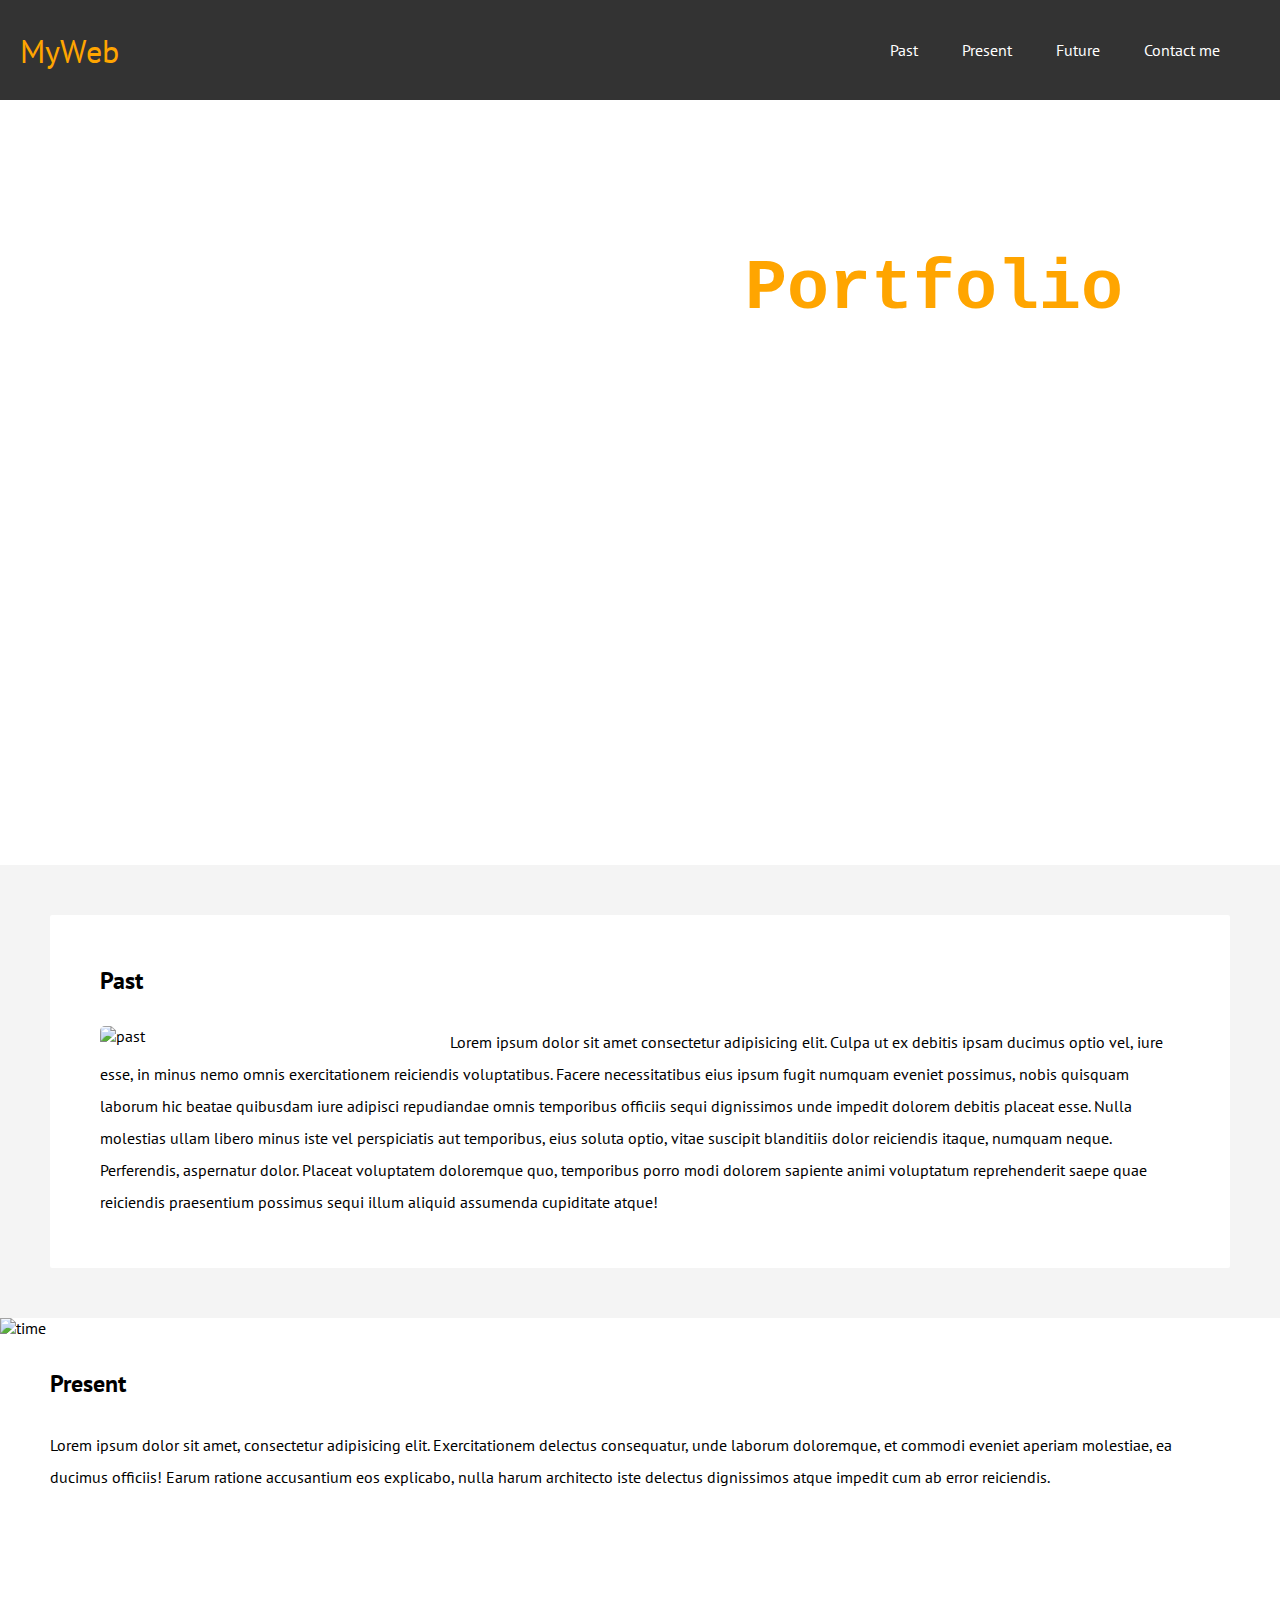
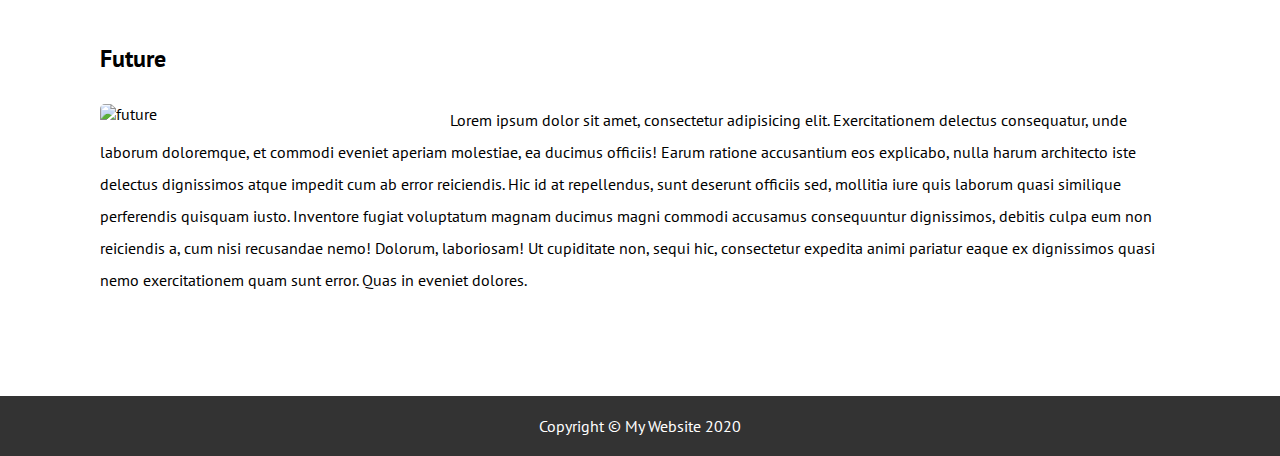
==== index.html @ 12ba7bf3 "Portfolio version 2: Style Updated" ====
<!-- This is a base for porfolio project -->

<!DOCTYPE html>
<html>
  <head>
    <meta charset="UTF-8" />
    <meta name="viewport" content="width=device-width, initial-scale=1.0" />
    <title>My Portfolio 2</title>
    <link rel="stylesheet" href="style.css" />
    <link
      href="https://fonts.googleapis.com/css2?family=PT+Sans&family=Ubuntu+Mono:wght@700&display=swap"
      rel="stylesheet"
    />
  </head>
  <body>
    <header>
      <div id="logo">
        <a href="#">MyWeb</a>
      </div>
      <nav>
        <ul>
          <li><a href="#past">Past</a></li>
          <li><a href="#present">Present</a></li>
          <li><a href="#future">Future</a></li>
          <li><a href="#footer">Contact me</a></li>
        </ul>
      </nav>
    </header>
    <main>
      <div id="hero-banner">
        <h1>Welcome to my <span>Portfolio</span> page</h1>
      </div>
      <div id="past">
        <div class="container">
          <h2>Past</h2>
          <img src="https://source.unsplash.com/1600x900/?past" alt="past" />
          <p>
            Lorem ipsum dolor sit amet consectetur adipisicing elit. Culpa ut ex
            debitis ipsam ducimus optio vel, iure esse, in minus nemo omnis
            exercitationem reiciendis voluptatibus. Facere necessitatibus eius
            ipsum fugit numquam eveniet possimus, nobis quisquam laborum hic
            beatae quibusdam iure adipisci repudiandae omnis temporibus officiis
            sequi dignissimos unde impedit dolorem debitis placeat esse. Nulla
            molestias ullam libero minus iste vel perspiciatis aut temporibus,
            eius soluta optio, vitae suscipit blanditiis dolor reiciendis
            itaque, numquam neque. Perferendis, aspernatur dolor. Placeat
            voluptatem doloremque quo, temporibus porro modi dolorem sapiente
            animi voluptatum reprehenderit saepe quae reiciendis praesentium
            possimus sequi illum aliquid assumenda cupiditate atque!
          </p>
        </div>
      </div>
      <div id="present">
        <img src="https://source.unsplash.com/1600x900/?time" alt="time" />
        <div class="content">
          <h2>Present</h2>
          <p>
            Lorem ipsum dolor sit amet, consectetur adipisicing elit.
            Exercitationem delectus consequatur, unde laborum doloremque, et
            commodi eveniet aperiam molestiae, ea ducimus officiis! Earum
            ratione accusantium eos explicabo, nulla harum architecto iste
            delectus dignissimos atque impedit cum ab error reiciendis.
          </p>
        </div>
      </div>
      <div id="future">
        <div class="container">
          <h2>Future</h2>
          <img
            src="https://source.unsplash.com/1600x900/?future"
            alt="future"
          />
          <p>
            Lorem ipsum dolor sit amet, consectetur adipisicing elit.
            Exercitationem delectus consequatur, unde laborum doloremque, et
            commodi eveniet aperiam molestiae, ea ducimus officiis! Earum
            ratione accusantium eos explicabo, nulla harum architecto iste
            delectus dignissimos atque impedit cum ab error reiciendis. Hic id
            at repellendus, sunt deserunt officiis sed, mollitia iure quis
            laborum quasi similique perferendis quisquam iusto. Inventore fugiat
            voluptatum magnam ducimus magni commodi accusamus consequuntur
            dignissimos, debitis culpa eum non reiciendis a, cum nisi recusandae
            nemo! Dolorum, laboriosam! Ut cupiditate non, sequi hic, consectetur
            expedita animi pariatur eaque ex dignissimos quasi nemo
            exercitationem quam sunt error. Quas in eveniet dolores.
          </p>
        </div>
      </div>
    </main>
    <footer id="footer">
      <p>Copyright &copy; My Website 2020</p>
    </footer>
  </body>
</html>
---- style.css ----
* {
  margin: 0;
  padding: 0;
  box-sizing: border-box;
}

html {
  scroll-behavior: smooth;
}

body {
  font-family: "PT Sans", sans-serif;
}

h1,
h2 {
  margin-bottom: 30px;
}

.container {
  max-width: 1200px;
  background-color: rgba(255, 255, 255, 0.95);
  padding: 50px;
  border-radius: 2px;
  min-height: 25%;
  margin: 0 auto;
}

/* Header area */

header {
  background-color: #333;
  padding: 20px;
  text-align: right;
}

header #logo a {
  margin-top: 10px;
  font-size: 32px;
  float: left;
  color: orange;
  text-decoration: none;
}

/* Main navigation */

header nav ul {
  list-style-type: none;
  padding: 20px;
}

header nav ul li {
  display: inline-block;
}

header nav ul li a {
  color: white;
  text-decoration: none;
  padding: 20px;
}

header nav ul li a:hover {
  background-color: orange;
}

/* Hero Banner */
main #hero-banner {
  background: url("https://source.unsplash.com/1600x900/?dark") no-repeat fixed
    center center/cover;
  height: 85vh;
  padding: 50px;
}

main #hero-banner h1 {
  color: white;
  text-align: center;
  font-size: 70px;
  font-family: "Ubuntu Mono", monospace;
  margin: 100px;
}

main #hero-banner span {
  color: orange;
}

/* Past and future sections*/

main #past,
main #future {
  background-color: #f4f4f4;

  padding: 50px;
  width: 100%;
}
main #past img,
main #future img {
  width: 300px;
  float: left;
  margin-right: 50px;
  border-radius: 5px;
}

main #past p,
main #future p {
  line-height: 2;
}

main #future {
  background: url("https://source.unsplash.com/random") no-repeat fixed center
    center/cover;
  clear: both;
}

/* Present section*/

main #present img {
  float: left;
  width: 50%;
  margin-right: 50px;
}

main #present .content {
  padding: 50px;
}

main #present .content p {
  line-height: 2;
}

/* Footer */

footer {
  background-color: #333;
  text-align: center;
  color: white;
  padding: 20px;
}
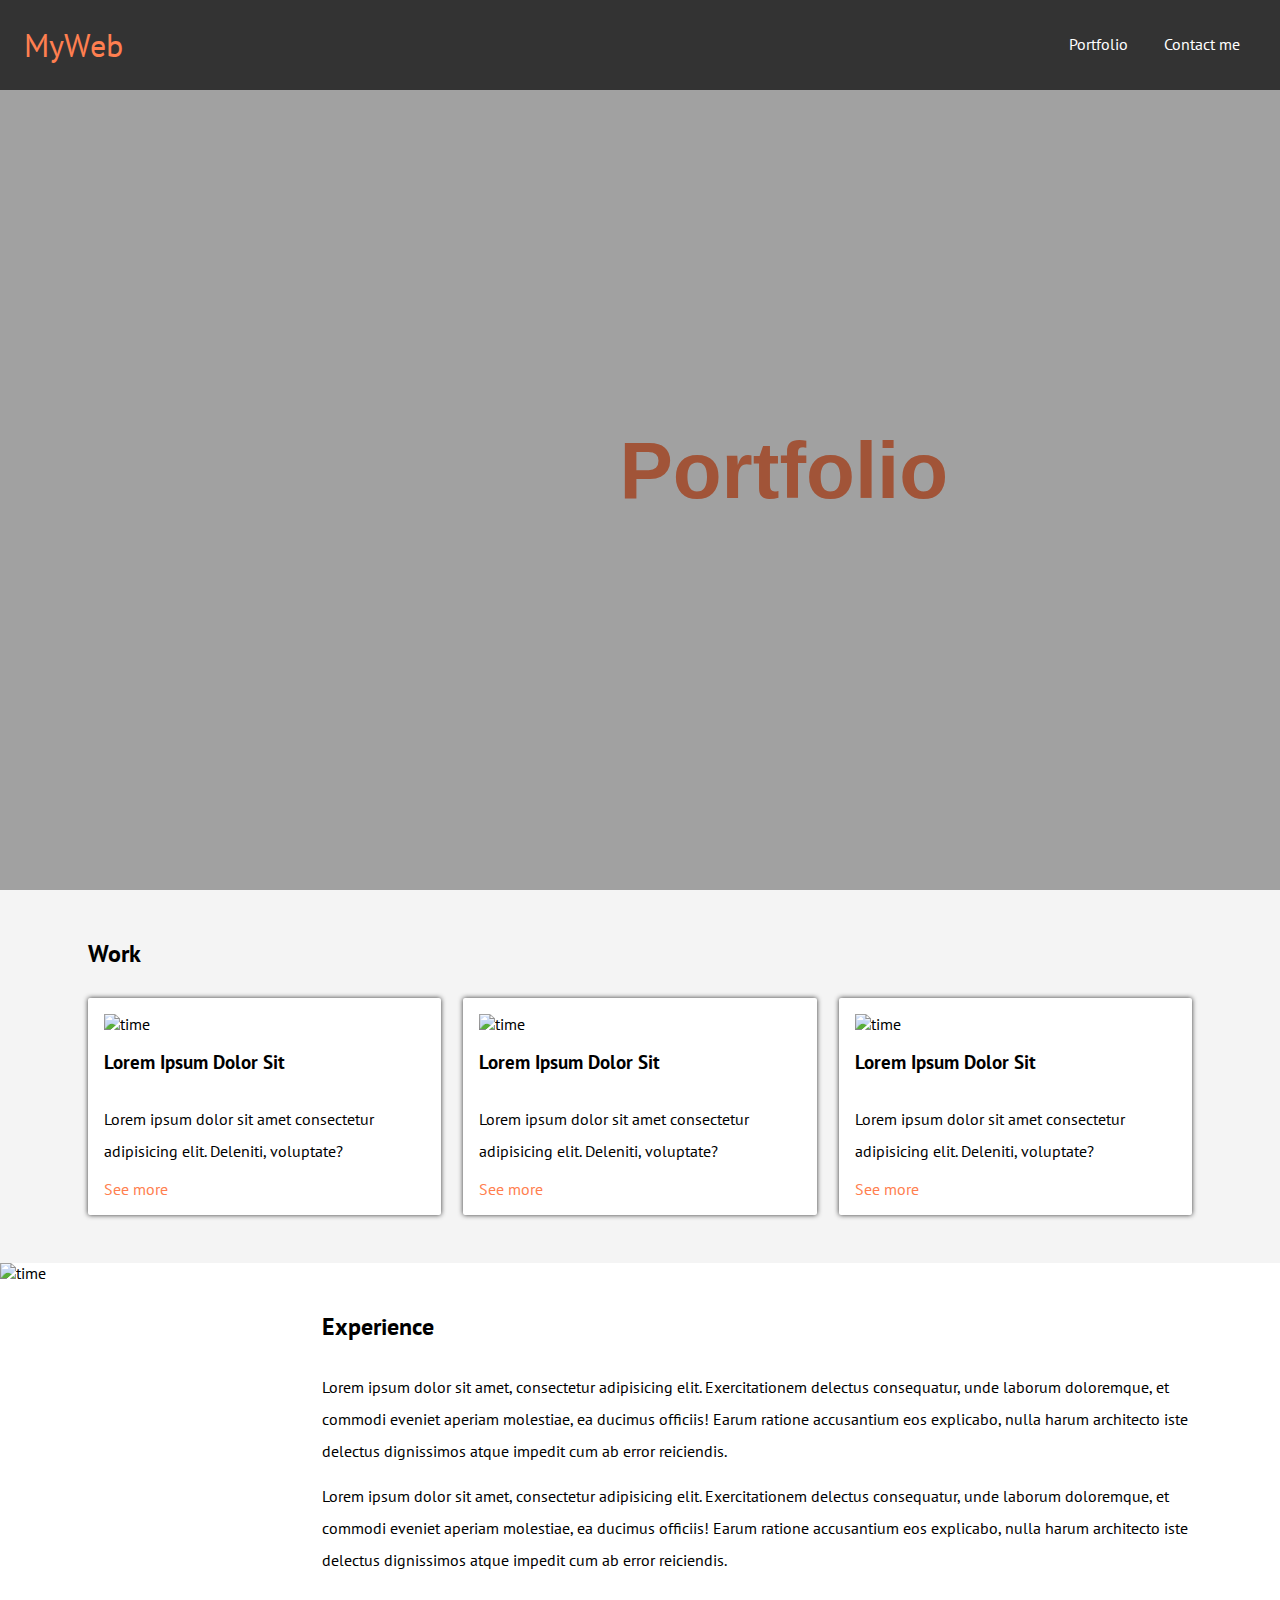
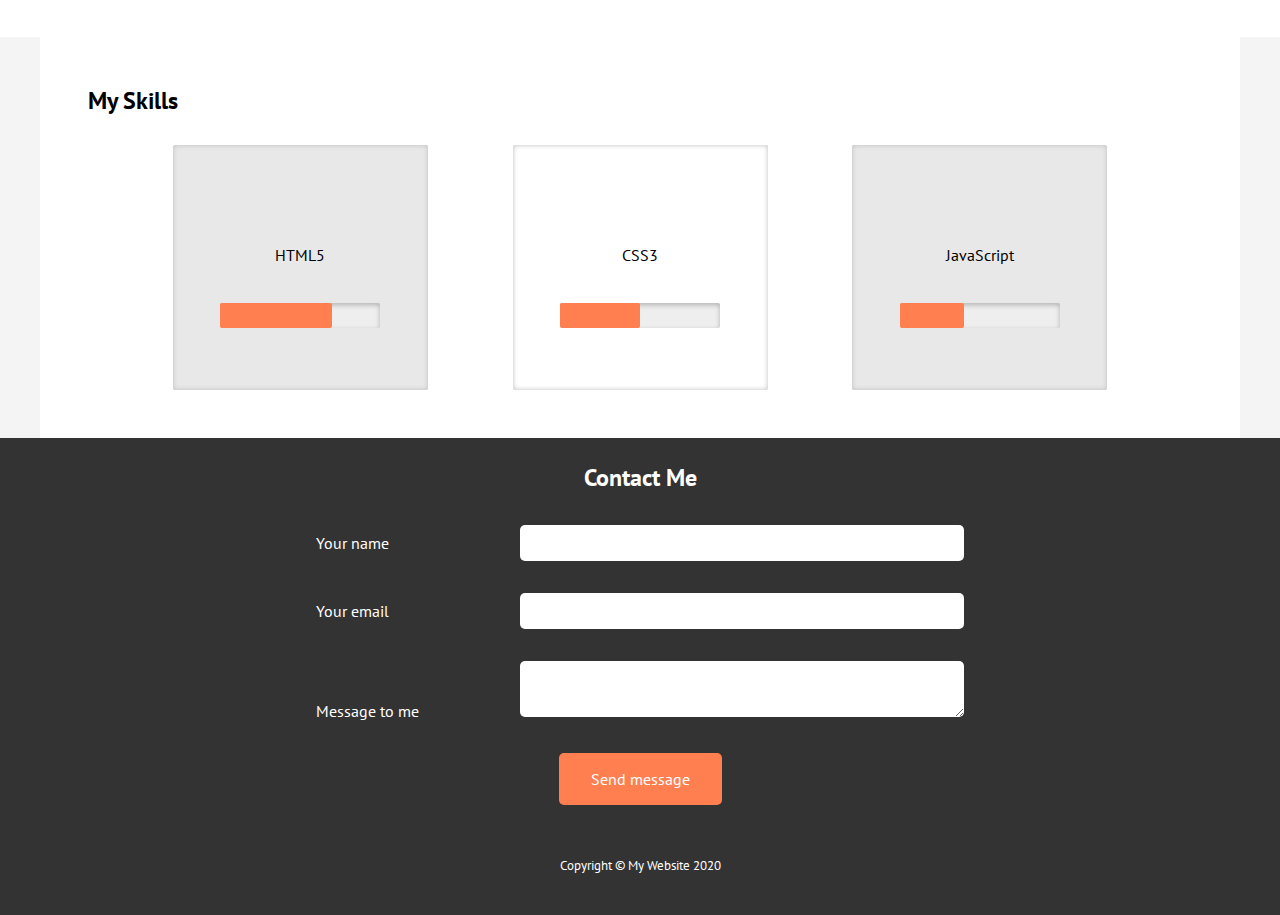
==== commit 9cb8bca2: "Portfolio Version 6: Dorpdown Menu, Grid Styling & Gallery Section Added" ====
--- a/index.html
+++ b/index.html
@@ -5,89 +5,147 @@
   <head>
     <meta charset="UTF-8" />
     <meta name="viewport" content="width=device-width, initial-scale=1.0" />
-    <title>My Portfolio 2</title>
+    <meta
+      name="description"
+      content="Portfolio project for Business College Helsinki HTML and CSS3 course"
+    />
+    <meta name="author" content="Wahiduzzaman Siddique" />
+    <meta name="keywords" content="HTML5, CSS3, Portfolio, school-project" />
+    <title>Portfolio 6</title>
     <link rel="stylesheet" href="style.css" />
     <link
       href="https://fonts.googleapis.com/css2?family=PT+Sans&family=Ubuntu+Mono:wght@700&display=swap"
       rel="stylesheet"
     />
+    <script src="https://kit.fontawesome.com/4cb2a646cd.js" crossorigin="anonymous"></script>
   </head>
-  <body>
+  <body>  
     <header>
       <div id="logo">
         <a href="#">MyWeb</a>
       </div>
       <nav>
         <ul>
-          <li><a href="#past">Past</a></li>
-          <li><a href="#present">Present</a></li>
-          <li><a href="#future">Future</a></li>
-          <li><a href="#footer">Contact me</a></li>
-        </ul>
+            <li><a href="#">Portfolio <i class="fas fa-angle-down"></i> </a>
+              <ul>
+                <li><a href="#work">Work</a></li>
+                <li><a href="#experience">Experience</a></li>
+                <li><a href="#skills">Skills</a></li>
+                <li><a href="gallery.html">Gallery</a></li>
+              </ul>
+            </li>
+            <li><a href="#footer">Contact me</a></li>
+          </ul>
       </nav>
     </header>
     <main>
       <div id="hero-banner">
         <h1>Welcome to my <span>Portfolio</span> page</h1>
       </div>
-      <div id="past">
+      <div id="work">
         <div class="container">
-          <h2>Past</h2>
-          <img src="https://source.unsplash.com/1600x900/?past" alt="past" />
-          <p>
-            Lorem ipsum dolor sit amet consectetur adipisicing elit. Culpa ut ex
-            debitis ipsam ducimus optio vel, iure esse, in minus nemo omnis
-            exercitationem reiciendis voluptatibus. Facere necessitatibus eius
-            ipsum fugit numquam eveniet possimus, nobis quisquam laborum hic
-            beatae quibusdam iure adipisci repudiandae omnis temporibus officiis
-            sequi dignissimos unde impedit dolorem debitis placeat esse. Nulla
-            molestias ullam libero minus iste vel perspiciatis aut temporibus,
-            eius soluta optio, vitae suscipit blanditiis dolor reiciendis
-            itaque, numquam neque. Perferendis, aspernatur dolor. Placeat
-            voluptatem doloremque quo, temporibus porro modi dolorem sapiente
-            animi voluptatum reprehenderit saepe quae reiciendis praesentium
-            possimus sequi illum aliquid assumenda cupiditate atque!
-          </p>
+          <h2>Work</h2>
+          <div class="work_boxes">
+            <div class="box">
+              <img
+                src="https://source.unsplash.com/1600x900/?time"
+                alt="time"
+              />
+              <h3>Lorem ipsum dolor sit</h3>
+              <p>
+                Lorem ipsum dolor sit amet consectetur adipisicing elit.
+                Deleniti, voluptate?
+              </p>
+              <a href="#">See more</a>
+            </div>
+            <div class="box">
+              <img src="https://source.unsplash.com/1600x900/?car" alt="time" />
+              <h3>Lorem ipsum dolor sit</h3>
+              <p>
+                Lorem ipsum dolor sit amet consectetur adipisicing elit.
+                Deleniti, voluptate?
+              </p>
+              <a href="#">See more</a>
+            </div>
+            <div class="box">
+              <img
+                src="https://source.unsplash.com/1600x900/?plane"
+                alt="time"
+              />
+              <h3>Lorem ipsum dolor sit</h3>
+              <p>
+                Lorem ipsum dolor sit amet consectetur adipisicing elit.
+                Deleniti, voluptate?
+              </p>
+              <a href="#">See more</a>
+            </div>
+          </div>
         </div>
-      </div>
-      <div id="present">
-        <img src="https://source.unsplash.com/1600x900/?time" alt="time" />
-        <div class="content">
-          <h2>Present</h2>
-          <p>
-            Lorem ipsum dolor sit amet, consectetur adipisicing elit.
-            Exercitationem delectus consequatur, unde laborum doloremque, et
-            commodi eveniet aperiam molestiae, ea ducimus officiis! Earum
-            ratione accusantium eos explicabo, nulla harum architecto iste
-            delectus dignissimos atque impedit cum ab error reiciendis.
-          </p>
+        
+        <div id="experience">
+          <img src="https://source.unsplash.com/1600x900/?time" alt="time" />
+          <div class="content">
+            <h2>Experience</h2>
+            <p>
+              Lorem ipsum dolor sit amet, consectetur adipisicing elit.
+              Exercitationem delectus consequatur, unde laborum doloremque, et
+              commodi eveniet aperiam molestiae, ea ducimus officiis! Earum
+              ratione accusantium eos explicabo, nulla harum architecto iste
+              delectus dignissimos atque impedit cum ab error reiciendis.
+            </p>
+            <p>
+              Lorem ipsum dolor sit amet, consectetur adipisicing elit.
+              Exercitationem delectus consequatur, unde laborum doloremque, et
+              commodi eveniet aperiam molestiae, ea ducimus officiis! Earum
+              ratione accusantium eos explicabo, nulla harum architecto iste
+              delectus dignissimos atque impedit cum ab error reiciendis.
+            </p>
+          </div>
         </div>
-      </div>
-      <div id="future">
-        <div class="container">
-          <h2>Future</h2>
-          <img
-            src="https://source.unsplash.com/1600x900/?future"
-            alt="future"
-          />
-          <p>
-            Lorem ipsum dolor sit amet, consectetur adipisicing elit.
-            Exercitationem delectus consequatur, unde laborum doloremque, et
-            commodi eveniet aperiam molestiae, ea ducimus officiis! Earum
-            ratione accusantium eos explicabo, nulla harum architecto iste
-            delectus dignissimos atque impedit cum ab error reiciendis. Hic id
-            at repellendus, sunt deserunt officiis sed, mollitia iure quis
-            laborum quasi similique perferendis quisquam iusto. Inventore fugiat
-            voluptatum magnam ducimus magni commodi accusamus consequuntur
-            dignissimos, debitis culpa eum non reiciendis a, cum nisi recusandae
-            nemo! Dolorum, laboriosam! Ut cupiditate non, sequi hic, consectetur
-            expedita animi pariatur eaque ex dignissimos quasi nemo
-            exercitationem quam sunt error. Quas in eveniet dolores.
-          </p>
+        
+        <div id="skills">
+          <div class="container">
+            <h2>My Skills</h2>
+            <div class="skills_group">
+              
+              <div class="skill">
+                <i class="fab fa-html5"></i>
+                <p>HTML5</p>
+                <progress value="70" max="100"> 32% </progress>
+              </div>
+              
+              <div class="skill">
+                <i class="fab fa-css3-alt"></i>
+                <p>CSS3</p>
+                <progress value="50" max="100"> 32% </progress>
+              </div>
+              
+              <div class="skill">
+                <i class="fab fa-js"></i>
+                <p>JavaScript</p>
+                <progress value="40" max="100"> 32% </progress>
+              </div>
+            </div>
         </div>
       </div>
     </main>
     <footer id="footer">
+      <h2>Contact me</h2>
+      <form>
+        <div class="form-group">
+          <label for="name">Your name</label>
+          <input type="text" name="name" id="name" />
+        </div>
+        <div class="form-group">
+          <label for="email">Your email</label>
+          <input type="email" name="email" id="email" />
+        </div>
+        <div class="form-group">
+          <label for="message">Message to me</label>
+          <textarea name="message" id="message"></textarea>
+        </div>
+        <button type="submit">Send message</button>
+      </form>
       <p>Copyright &copy; My Website 2020</p>
     </footer>
   </body>
--- a/style.css
+++ b/style.css
@@ -4,25 +4,37 @@
   box-sizing: border-box;
 }
 
-html {
-  scroll-behavior: smooth;
-}
-
 body {
   font-family: "PT Sans", sans-serif;
 }
 
+input,
+textarea,
+button {
+  font-family: "PT Sans", sans-serif;
+}
+
 h1,
-h2 {
-  margin-bottom: 30px;
+h2,
+h3 {
+  margin-bottom: 1.8rem;
+  text-transform: capitalize;
+}
+
+p {
+  margin-bottom: 0.8rem;
+  line-height: 2;
+}
+
+a {
+  text-decoration: none;
+  color: coral;
 }
 
 .container {
   max-width: 1200px;
-  background-color: rgba(255, 255, 255, 0.95);
-  padding: 50px;
-  border-radius: 2px;
-  min-height: 25%;
+  padding: 3rem;
+  min-height: 25vh;
   margin: 0 auto;
 }
 
@@ -30,23 +42,26 @@
 
 header {
   background-color: #333;
-  padding: 20px;
-  text-align: right;
+  padding: 1.5rem;
+  display: flex;
+  justify-content: space-between;
+  align-items: center;
+  position: fixed;
+  z-index: 3;
+  width: 100vw;
+  top: 0;
+  left: 0;
 }
 
 header #logo a {
-  margin-top: 10px;
-  font-size: 32px;
-  float: left;
-  color: orange;
-  text-decoration: none;
-}
-
-/* Main navigation */
+  color: coral;
+  font-size: 2rem;
+}
+
+/* Main Navigation */
 
 header nav ul {
   list-style-type: none;
-  padding: 20px;
 }
 
 header nav ul li {
@@ -55,83 +70,374 @@
 
 header nav ul li a {
   color: white;
-  text-decoration: none;
-  padding: 20px;
+  padding: 0.5rem 0;
+  margin: 0 1rem;
+  display: block;
+  border-bottom: 3px double transparent;
 }
 
 header nav ul li a:hover {
-  background-color: orange;
+  border-bottom: 3px double coral;
+}
+
+header nav i {
+  font-size: inherit;
+  color: coral;
+}
+
+/* Hiding nested ul by default */
+
+header nav ul li ul {
+  display: none;
+}
+
+header nav ul li:hover a {
+  color: coral;
+  cursor: pointer;
+}
+
+/* Nested dropdown menu show */
+
+nav ul li {
+  position: relative;
+}
+
+nav ul li:hover ul {
+  display: block;
+  position: absolute;
+  right: 0;
+  width: 150px;
+  padding: 1rem;
+}
+
+nav ul li:hover ul li {
+  display: block;
+  background: #e7e7e7;
+}
+
+nav ul li:hover ul li a {
+  color: #333;
+}
+
+nav ul li:hover ul li:hover {
+  color: inherit;
+}
+
+/* Main Body */
+
+main {
+  margin-top: 80px;
 }
 
 /* Hero Banner */
+
 main #hero-banner {
-  background: url("https://source.unsplash.com/1600x900/?dark") no-repeat fixed
-    center center/cover;
-  height: 85vh;
-  padding: 50px;
+  background: url("https://source.unsplash.com/1600x900/?animal") no-repeat fixed center center/cover;
+  height: 90vh;
+  display: flex;
+  align-items: center;
+  position: relative;
+}
+
+#hero-banner::before {
+  content: "";
+  height: 100%;
+  width: 100%;
+  position: absolute;
+  background: rgb(21, 21, 21, 0.4);
+  top: 0;
+  left: 0;
 }
 
 main #hero-banner h1 {
   color: white;
   text-align: center;
-  font-size: 70px;
-  font-family: "Ubuntu Mono", monospace;
-  margin: 100px;
+  font-size: 5rem;
+  font-family: 'Gill Sans', 'Gill Sans MT', Calibri, 'Trebuchet MS', sans-serif;
 }
 
 main #hero-banner span {
-  color: orange;
-}
-
-/* Past and future sections*/
-
-main #past,
-main #future {
+  color: coral;
+}
+
+
+/* Work Section */
+
+main #work {
   background-color: #f4f4f4;
-
-  padding: 50px;
+}
+
+main #work .work_boxes {
+  display: flex;
+  justify-content: space-between;
+}
+
+main #work .box {
+  background-color: white;
+  width: 32%;
+  padding: 1rem;
+  border-radius: 2px;
+  box-shadow: 0 0 5px #333;
+}
+
+main #work .box:hover {
+  box-shadow: ;
+}
+
+main #work .box img {
   width: 100%;
-}
-main #past img,
-main #future img {
-  width: 300px;
-  float: left;
-  margin-right: 50px;
-  border-radius: 5px;
-}
-
-main #past p,
-main #future p {
-  line-height: 2;
-}
-
-main #future {
-  background: url("https://source.unsplash.com/random") no-repeat fixed center
-    center/cover;
-  clear: both;
-}
-
-/* Present section*/
-
-main #present img {
-  float: left;
+  margin-bottom: 1rem;
+}
+
+main #work .box a:hover {
+  color: coral;
+  text-decoration: none;
+}
+
+/* Experiemce Section */
+
+main #experience {
+  display: flex; 
+  background-color: white;
+}
+
+main #experience img {
   width: 50%;
-  margin-right: 50px;
-}
-
-main #present .content {
-  padding: 50px;
-}
-
-main #present .content p {
-  line-height: 2;
-}
-
-/* Footer */
+ object-fit: cover;
+ object-position: center;
+}
+
+main #experience .content {
+  padding: 3rem;
+}
+
+/* Skill Section */
+
+main #skill {
+  background: url("https://source.unsplash.com/random") no-repeat fixed center center/cover;
+  padding: 3rem;
+  width: 100%;
+}
+
+main #skills .container {
+  background-color: rgba(255, 255, 255, 0.95);
+}
+
+.skills_group {
+  display: flex;
+  justify-content: space-evenly;
+  flex-wrap: wrap;
+}
+
+.skill {
+  height: 245px;
+  width: 255px;
+  box-shadow: inset 0 0 5px rgb(189, 189, 189);
+  border-radius: 2px;
+  display: flex;
+  flex-direction: column;
+  justify-content: center;
+  align-items: center;
+}
+
+.skill:nth-child(odd) {
+  background-color: rgb(232, 232, 232);
+}
+
+.skill p {
+  margin: 2rem 0;
+}
+
+i {
+  font-size: 48px;
+  color: rgb(75, 75, 75);
+}
+
+progress[value] {
+  height: 25px;
+  -webkit-appearance: none;
+  appearance: none;
+  background: transparent;
+}
+
+progress[value]::-webkit-progress-bar {
+  background-color: #eee;
+  border-radius: 2px;
+  box-shadow: 0 2px 5px rgba(0, 0, 0, 0.25) inset;
+}
+
+progress[value]::-webkit-progress-value {
+  background: coral;
+  border-radius: 2px;
+  background-size: 35px 20px, 100% 100%, 100% 100%;
+}
+
+/* Gellery Section */
+
+.gallery-group {
+  display: grid;
+  grid-template-areas:
+  "a a b b c c"
+  "a a d d c c"
+  "e h h h c c"
+  "f h h h i i"
+  "g h h h i i";
+  grid-gap: 0.5rem;
+  grid-template-columns: repeat(6, 1fr);
+}
+
+.grid-div {
+  height: 100%;
+  width: 100%;
+  overflow: hidden;
+}
+
+.grid-item {
+  width: 100%;
+  height: 100%;
+  object-fit: cover;
+}
+
+.grid-item:hover {
+  transform: scale(1.05);
+}
+
+.grid-item-1 {
+grid-area: a;
+}
+.grid-item-2 {
+grid-area: b;
+}
+.grid-item-3 {
+grid-area: c;
+}
+.grid-item-4 {
+grid-area: d;
+}
+.grid-item-5 {
+grid-area: e;
+}
+.grid-item-6 {
+grid-area: f;
+}
+.grid-item-7 {
+grid-area: g;
+}
+.grid-item-8 {
+grid-area: h;
+}
+.grid-item-9 {
+grid-area: i;
+}
+
+/* footer area */
 
 footer {
   background-color: #333;
   text-align: center;
   color: white;
-  padding: 20px;
-}
+  padding: 1.5rem;
+  }
+
+footer p {
+  font-size: 0.8rem;
+  margin-top: 3rem;
+}
+
+/* Form */
+footer form {
+  width: 60%;
+  margin: 0 auto;
+}
+
+footer form .form-group {
+  margin: 2rem 0;
+}
+
+footer form .form-group label {
+  width: 200px;
+  display: inline-block;
+  text-align: left;
+}
+
+footer form .form-group input,
+footer form .form-group textarea {
+  padding: 0.5rem 1rem;
+  border-radius: 5px;
+  border: none;
+  width: 60%;
+  font-size: 1rem;
+}
+
+footer form button {
+  background-color: coral;
+  border-radius: 5px;
+  border: none;
+  padding: 1rem 2rem;
+  color: white;
+  font-size: inherit;
+}
+
+@media (max-width: 899px) {
+  main #experience {
+    display: block;
+  }
+  main #experience img {
+    width: 100%;
+  }
+  footer form {
+    width: 80%;
+    text-align: left;
+  }
+  footer form .form-group label {
+    display: block;
+    margin-bottom: 0.5rem;
+  }
+  footer form .form-group input,
+  footer form .form-group textarea {
+    width: 100%;
+  }
+  footer form button {
+    width: 100%;
+  }
+}
+@media (max-width: 576px) {
+  header {
+    display: block;
+    text-align: center;
+    padding: 1rem;
+  }
+  header nav ul li a {
+    padding: 0.5rem;
+  }
+
+  main #gallery {
+      padding-top: 25px;
+  }
+
+  .container,
+  main #experience .content {
+    padding: 1rem;
+  }
+  main #hero-banner h1 {
+    font-size: 3rem;
+    margin: 1rem;
+  }
+  main #work .work_boxes {
+    flex-direction: column;
+  }
+  main #work .box {
+    width: 100%;
+    margin: 1rem 0;
+  }
+  main #skills img {
+    width: 100%;
+    float: none;
+    margin-right: 0;
+  }
+
+  main #work,
+  main #skills {
+    padding: 0;
+  }
+}